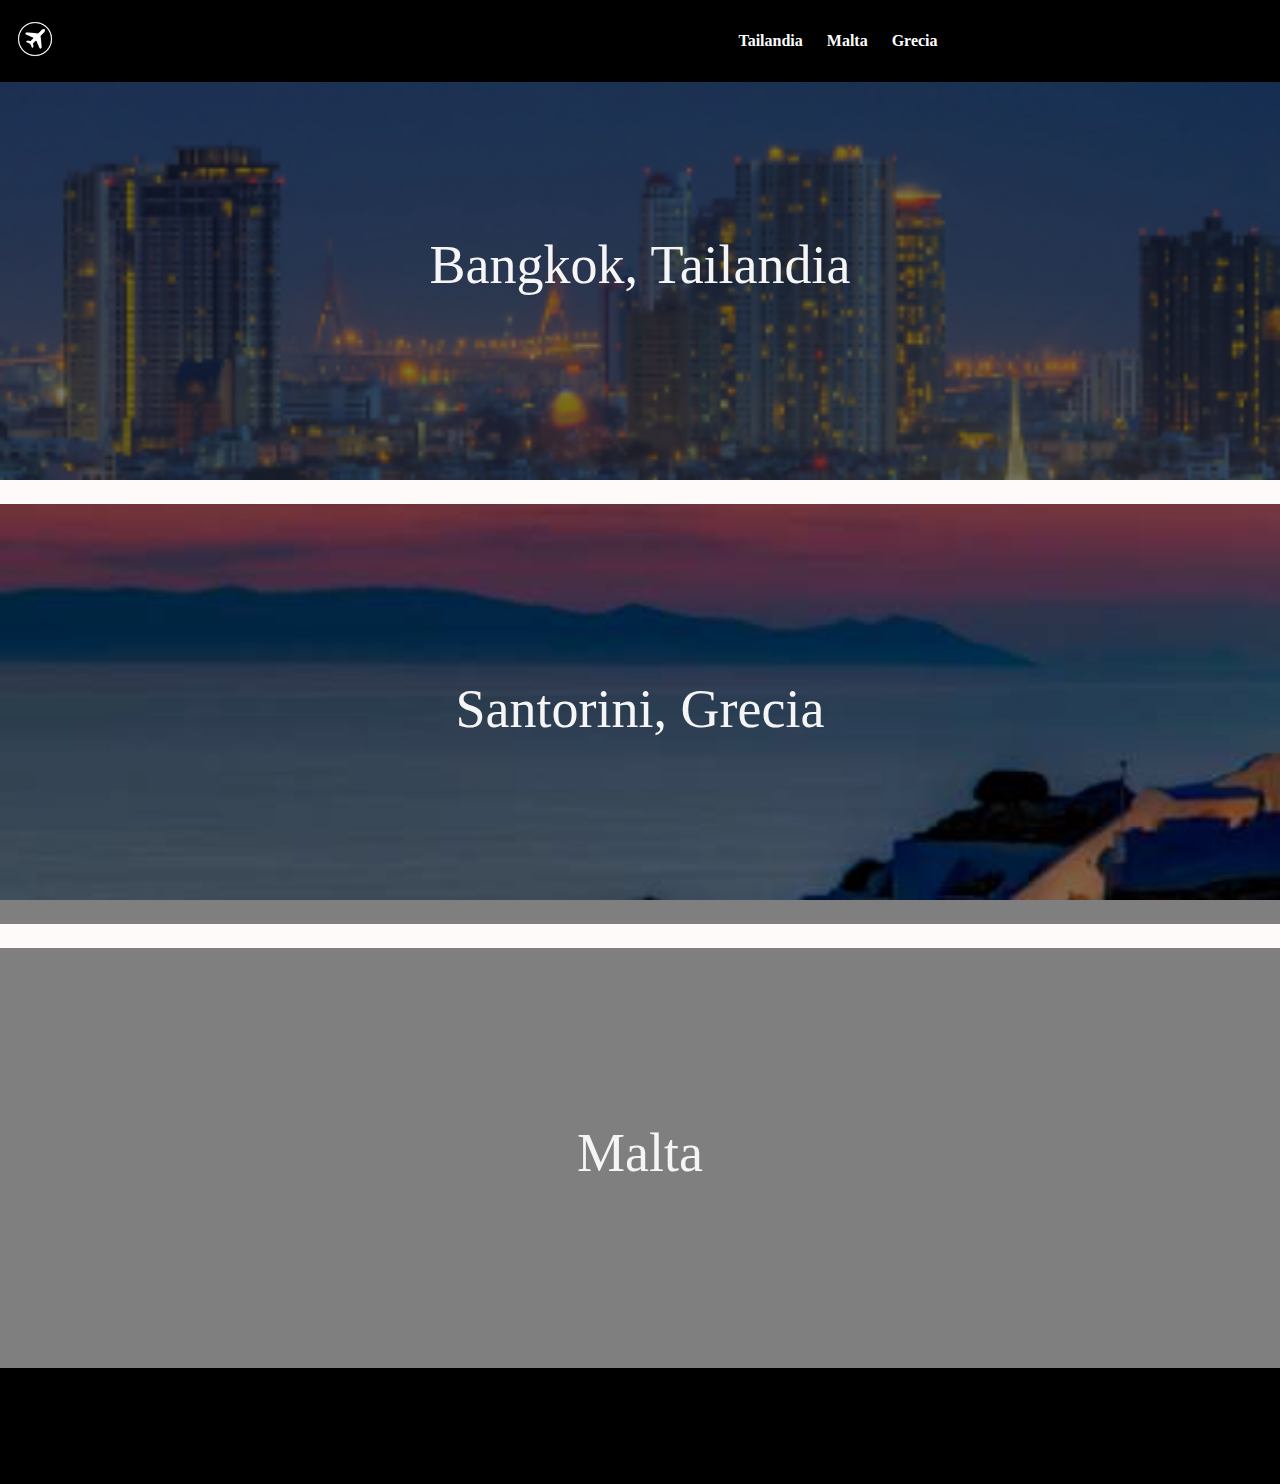
==== index.html @ ca1f27eb "Add files via upload" ====
<!DOCTYPE html>
<html lang="es">

<head>
    <meta charset="UTF-8">
    <title> Destinos de verano </title>
    <link rel="icon" type="image/x-icon" href="favicon.png">
    <link rel="stylesheet" href="style.css">
</head>

<body>

    <header>
        <a href="index.html"><img src="favicon.png" alt="aa" class="logoEmpresa"></a>
        <nav>
            <ul>
                <li><a href="tailandia.html">Tailandia</a></li>
                <li><a href="malta.html">Malta</a></li>
                <li><a href="grecia.html">Grecia</a></li>
            </ul>
        </nav>
    </header>

    <a href="tailandia.html"><div class="tailandia">
        <div class="filtro_negro">
            <p class="titulo">Bangkok, Tailandia</p>
        </div>
    </div></a>

    <div class="cuerpo" style="height: 24px;"></div>

    <a href="grecia.html"><div class="grecia">
        <div class="filtro_negro">
            <p class="titulo">Santorini, Grecia</p>
        </div>
    </div></a>

    <div class="cuerpo" style="height: 24px;"></div>

    <a href="malta.html"><div class="malta">
        <div class="filtro_negro">
            <p class="titulo">Malta</p>
        </div>
    </div></a>

</body>

<footer></footer>

</html>
---- style.css ----
body {
          font-family: 'Didot', serif;
          margin: 0;
          padding: 0;
          background-color: #FFF;
          padding-top: 60px;
        }

        header {
          background-color: #000;
          color: snow;
          padding: 1em;
          display: flex;
          align-items: center;
          position: fixed;
          /* Hace que el header se quede fijo en la parte superior */
          width: 100%;
          /* Asegura que el header ocupe el 100% del ancho de la pantalla */
          top: 0;
          /* Coloca el header en la parte superior de la página */
          z-index: 1000;
        }

        footer {
          background-color: #000;
          color: snow;
          padding: 1em;
          padding-top: 100px;
          display: flex;
          justify-content: space-between;
          align-items: center;
        }

        nav {
          background-color: #000;
          padding: 1em;
          text-align: center;
          width: 90%
        }

        nav ul {
          list-style: none;
          margin: 0;
          padding: 0;
        }

        nav li {
          display: inline-block;
          margin-right: 20px;
        }

        nav a {
          text-decoration: none;
          color: #FFF;
          font-weight: bold;
          font-size: 16px;
          transition: color 0.3s ease;
        }

        nav a:hover {
          color: #0066cc;
        }

        .titulo {
          padding-top: 100px;
          color: whitesmoke;
          font-size: 54px;
          text-align: center;
          z-index: 2;
          position: relative;
          font-family: 'Didot', serif;
        }

        .tailandia {
          position: relative;
          background-image: url('tailandia_portada.jpg');
          background-size: cover;
          background-attachment: fixed;
          height: 400px;
          color: #000;
          padding-top: 20px;
        }

        .malta {
          position: relative;
          background-image: url('malta_portada.jpg');
          background-size: cover;
          background-attachment: fixed;
          height: 400px;
          color: #000;
          padding-top: 20px;
        }

        .grecia {
          position: relative;
          background-image: url('grecia_portada.jpg');
          background-size: cover;
          background-attachment: fixed;
          height: 400px;
          color: #000;
          padding-top: 20px;
        }

        .tarjeta {
          position: relative;
          background-size: cover;
          background-attachment: fixed;
          height: 300px;
          color: #000;
          padding-top: 20px;
          margin-left: 20%;
          margin-right: 20%;
        }

        .filtro_negro::before {
          content: "";
          position: absolute;
          top: 0;
          right: 0;
          bottom: 0;
          left: 0;
          background-color: rgba(0, 0, 0, 0.5);
          /* Ajusta el color y la opacidad según tus necesidades */
          z-index: 1;
          /* Asegura que el filtro esté por encima de la imagen */
          pointer-events: none;
          /* Permite clics a través del pseudo-elemento */
        }

        .cuerpo {
          background-color: snow;
          font-size: 24px;
        }

        .logoEmpresa {
          height: 10%;
          width: 10%;
        }

        .texto {
          margin-left: 20%;
          margin-right: 20%;
          text-align: justify;
          font-size: 18px;
          font-family: 'Cambria', serif;
        }

        a {
          text-decoration: none;
          border: none;
        }
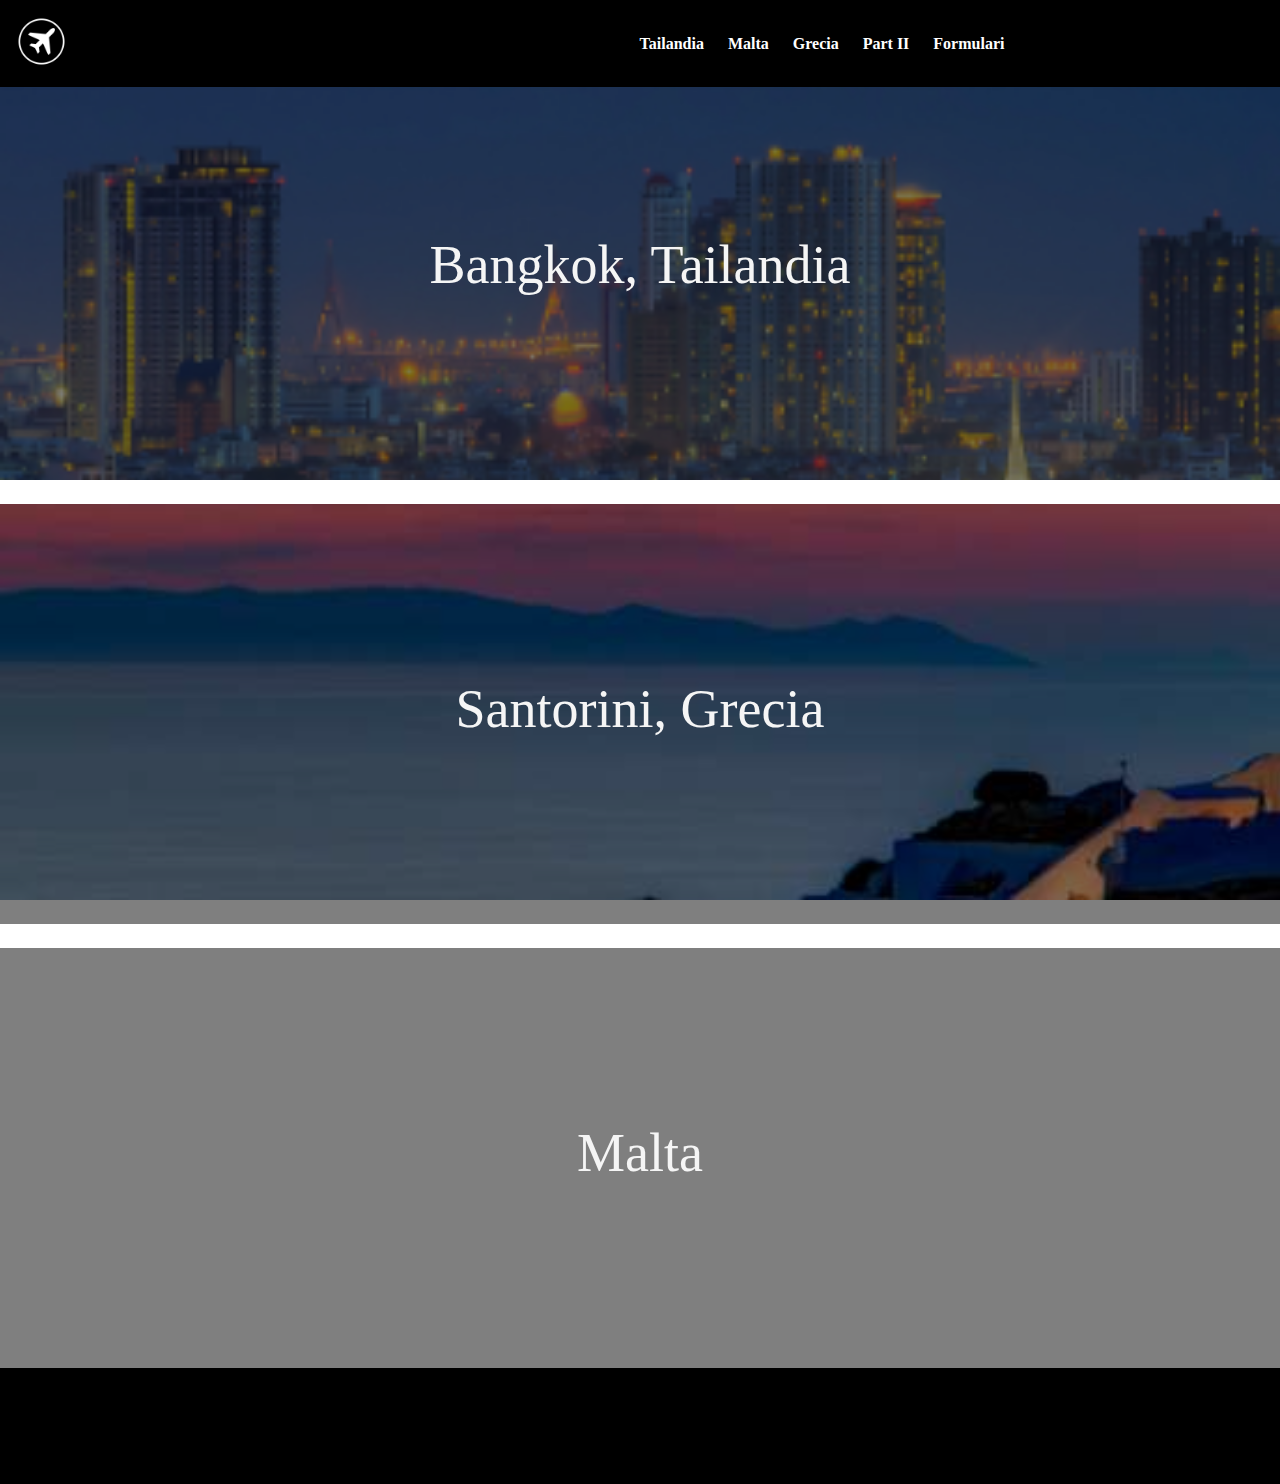
==== commit 017c9196: "Add files via upload" ====
--- a/index.html
+++ b/index.html
@@ -17,6 +17,8 @@
                 <li><a href="tailandia.html">Tailandia</a></li>
                 <li><a href="malta.html">Malta</a></li>
                 <li><a href="grecia.html">Grecia</a></li>
+                <li><a href="part_II.html">Part II</a></li>
+                <li><a href="part_III.html">Formulari</a></li>
             </ul>
         </nav>
     </header>
--- a/style.css
+++ b/style.css
@@ -4,6 +4,8 @@
           padding: 0;
           background-color: #FFF;
           padding-top: 60px;
+          display: flex;
+          flex-direction: column;
         }
 
         header {
@@ -35,7 +37,7 @@
           background-color: #000;
           padding: 1em;
           text-align: center;
-          width: 90%
+          width: 45%
         }
 
         nav ul {
@@ -128,7 +130,7 @@
         }
 
         .cuerpo {
-          background-color: snow;
+          background-color: white;
           font-size: 24px;
         }
 
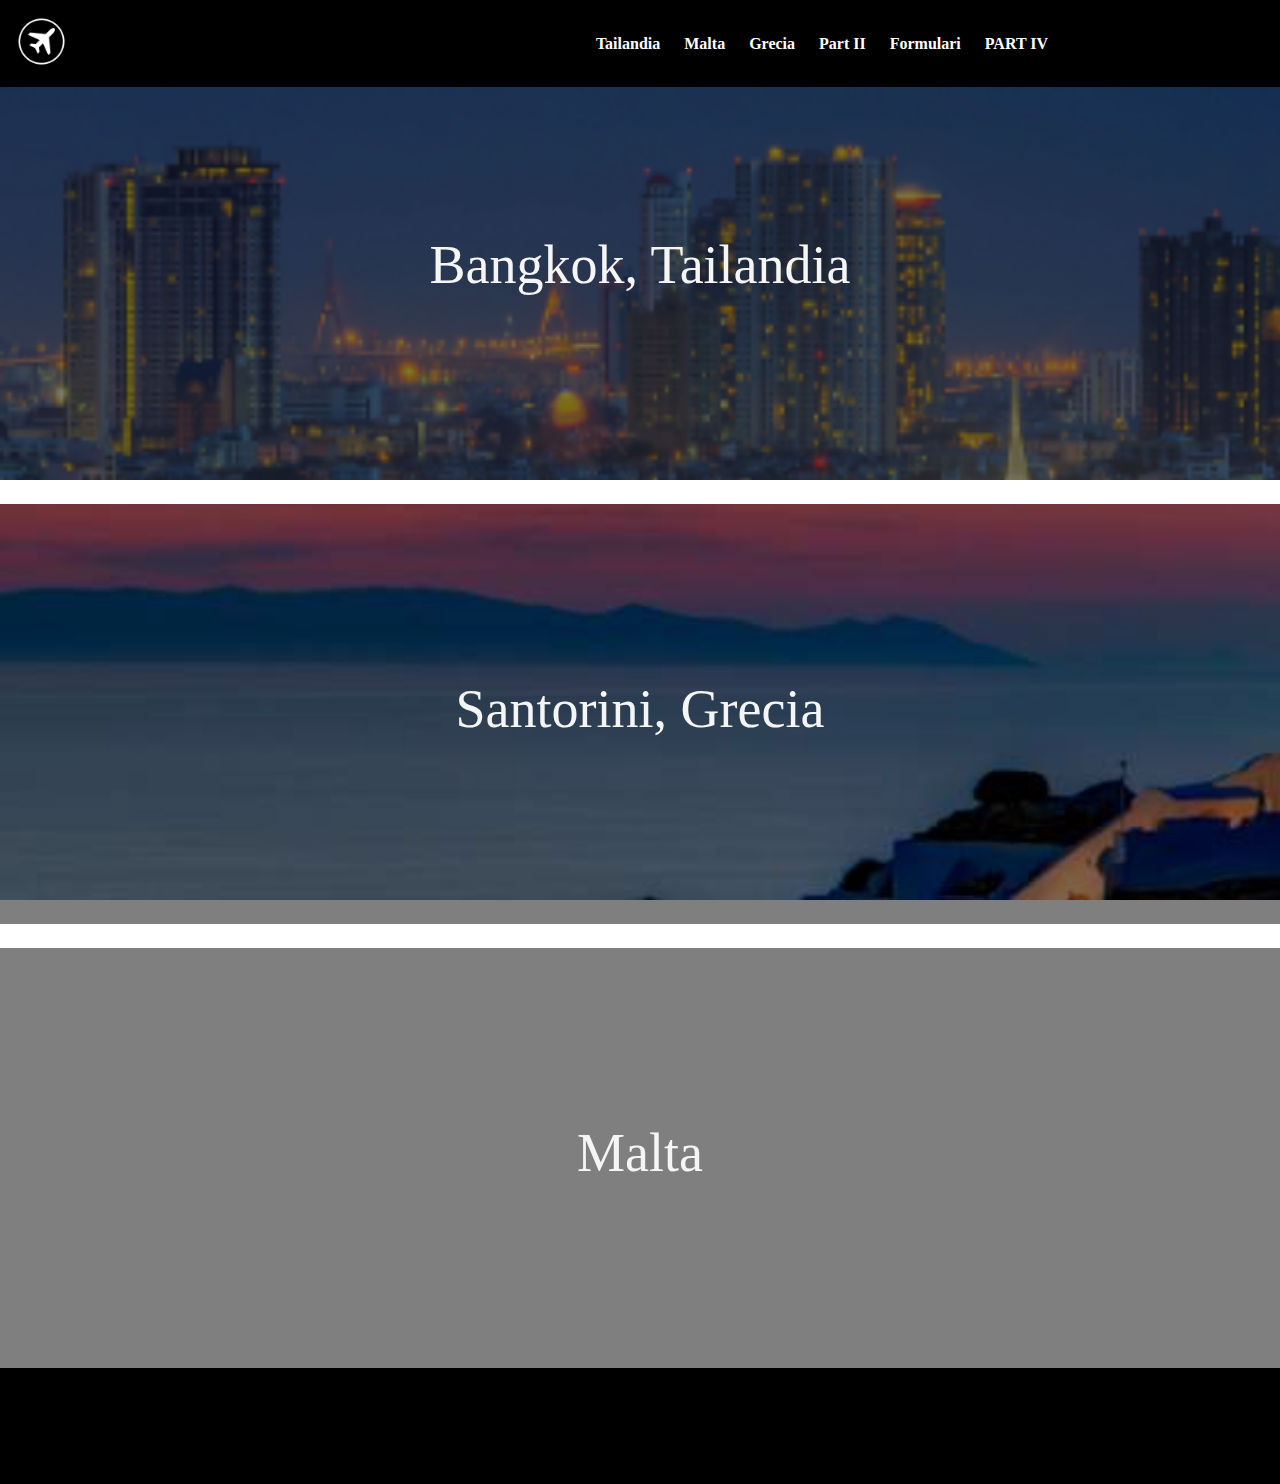
==== commit 241693fb: "Add files via upload" ====
--- a/index.html
+++ b/index.html
@@ -19,6 +19,7 @@
                 <li><a href="grecia.html">Grecia</a></li>
                 <li><a href="part_II.html">Part II</a></li>
                 <li><a href="part_III.html">Formulari</a></li>
+                <li><a href="part_IV.html">PART IV</a></li>
             </ul>
         </nav>
     </header>
